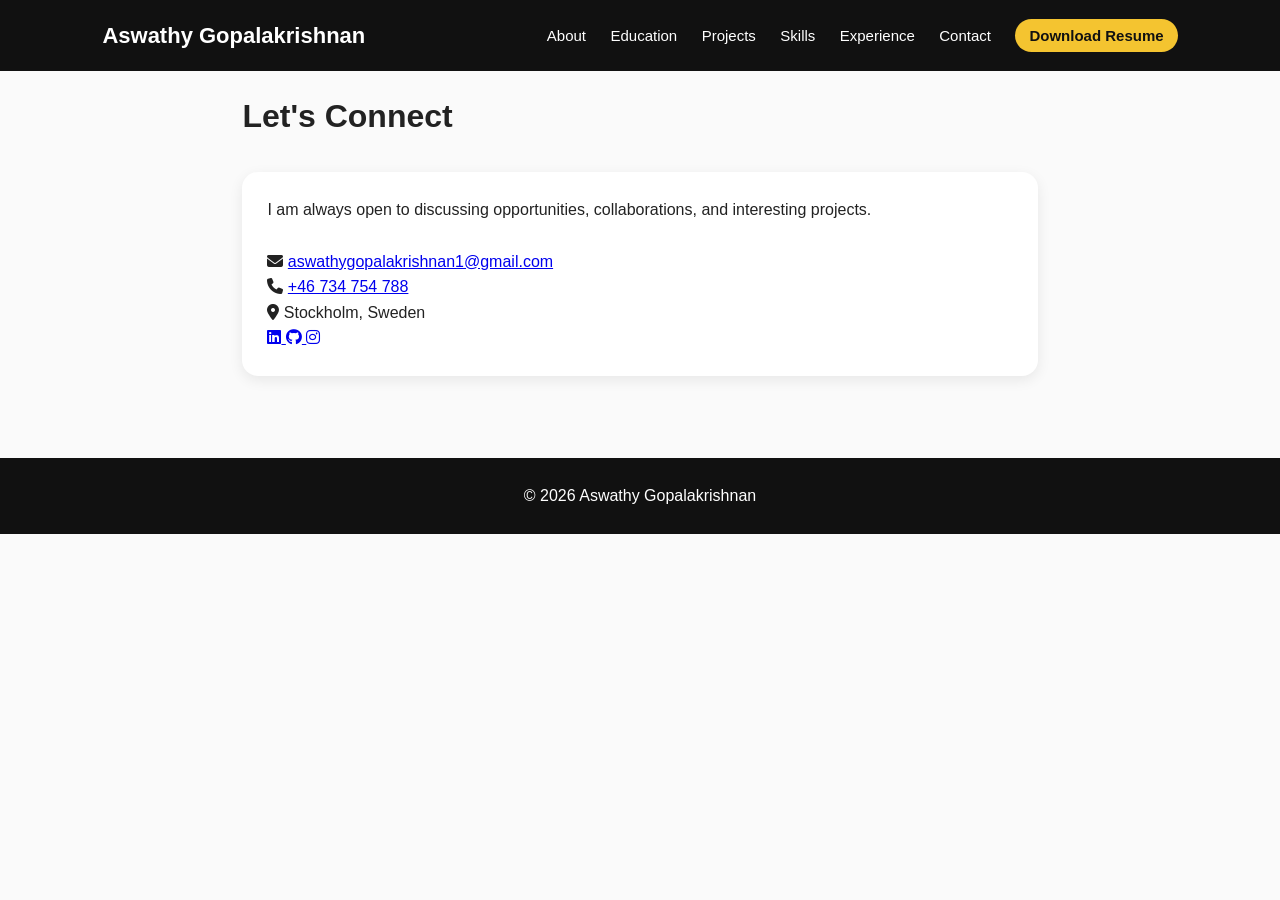
==== contact.html @ c3a0451f "Remove 'AI Engineer' from logo text" ====
<!DOCTYPE html>
<html lang="en">

<head>
    <meta charset="UTF-8">
    <meta name="viewport" content="width=device-width, initial-scale=1.0">
    <title>Contact | Aswathy Gopalakrishnan</title>

    <link rel="stylesheet" href="style.css">

    <!-- Font Awesome Icons -->
    <link rel="stylesheet"
          href="https://cdnjs.cloudflare.com/ajax/libs/font-awesome/6.5.1/css/all.min.css">
</head>

<body>

<header>
    <div class="logo">Aswathy Gopalakrishnan</div>

    <nav>
        <a href="index.html">About</a>
        <a href="education.html">Education</a>
        <a href="projects.html">Projects</a>
        <a href="skills.html">Skills</a>
        <a href="experience.html">Experience</a>
        <a href="contact.html">Contact</a>

        <a class="resume-btn"
           href="Aswathy_Gopalakrishnan_Resume.pdf"
           download>
            Download Resume
        </a>
    </nav>
</header>

<section class="container">

    <h1 class="section-title">Let's Connect</h1>

    <div class="card contact-card">

        <p>
            I am always open to discussing opportunities,
            collaborations, and interesting projects.
        </p>

        <br>

        <div class="contact-item">
            <i class="fas fa-envelope"></i>
            <a href="mailto:aswathygopalakrishnan1@gmail.com">
                aswathygopalakrishnan1@gmail.com
            </a>
        </div>

        <div class="contact-item">
            <i class="fas fa-phone"></i>
            <a href="tel:+46734754788">
                +46 734 754 788
            </a>
        </div>

        <div class="contact-item">
            <i class="fas fa-location-dot"></i>
            <span>Stockholm, Sweden</span>
        </div>

        <div class="social-icons">

            <a href="https://www.linkedin.com/in/aswathy-gopalakrishnan-ai/"
               target="_blank"
               title="LinkedIn">

                <i class="fab fa-linkedin"></i>

            </a>

            <a href="https://github.com/aswathy2410"
               target="_blank"
               title="GitHub">

                <i class="fab fa-github"></i>

            </a>

            <a href="https://www.instagram.com/dreamy.hue/"
               target="_blank"
               title="Instagram">

                <i class="fab fa-instagram"></i>

            </a>

        </div>

    </div>

</section>

<footer>
    <p>© 2026 Aswathy Gopalakrishnan</p>
</footer>

</body>
</html>
---- style.css ----
* {
  margin: 0;
  padding: 0;
  box-sizing: border-box;
}

body {
  font-family: Arial, sans-serif;
  background: #fafafa;
  color: #222;
  line-height: 1.6;
}

header {
  background: #111;
  color: white;
  padding: 18px 8%;
  display: flex;
  justify-content: space-between;
  align-items: center;
  flex-wrap: wrap;
}

.logo {
  font-size: 22px;
  font-weight: bold;
}

nav a {
  color: white;
  text-decoration: none;
  margin-left: 20px;
  font-size: 15px;
}

.resume-btn {
  background: #f4c430;
  color: #111;
  padding: 8px 14px;
  border-radius: 20px;
  font-weight: bold;
}

.container {
  max-width: 1000px;
  margin: auto;
  padding: 20px 8%;
}

.hero {
  display: grid;
  grid-template-columns: 2fr 1fr;
  gap: 50px;
  align-items: center;
}

.hero h1 {
  font-size: 42px;
  margin-bottom: 10px;
}

.hero h2 {
  font-size: 22px;
  color: #666;
  margin-bottom: 20px;
}

.hero-image {
    display: flex;
    justify-content: center;
    align-items: flex-start;
}

.hero-image img {
    width: 280px;
    max-width: 100%;
    border-radius: 20px;
}

.section-title {
  font-size: 32px;
  margin-bottom: 30px;
}

.card {
  background: white;
  padding: 25px;
  margin-bottom: 22px;
  border-radius: 16px;
  box-shadow: 0 4px 14px rgba(0,0,0,0.08);
}

.card h3 {
  margin-bottom: 10px;
}

.tags {
  margin-top: 12px;
  color: #555;
  font-weight: bold;
}

.grid {
  display: grid;
  grid-template-columns: repeat(auto-fit, minmax(220px, 1fr));
  gap: 20px;
}

.social-links a {
  display: inline-block;
  margin-right: 15px;
  margin-top: 10px;
  color: #111;
  font-weight: bold;
}
.project-img {
    width: 100%;
    height: 180px;
    object-fit: cover;
    border-radius: 14px;
    margin-bottom: 18px;
    background: #f0f0f0;
}

.project-link {
    display: inline-block;
    margin-top: 14px;
    text-decoration: none;
}
footer {
  text-align: center;
  padding: 25px;
  background: #111;
  color: white;
  margin-top: 40px;
}

@media (max-width: 700px) {
  .hero {
    grid-template-columns: 1fr;
  }

  nav {
    margin-top: 15px;
  }

  nav a {
    display: inline-block;
    margin: 8px 10px 0 0;
  }

  .hero h1 {
    font-size: 34px;
  }
}
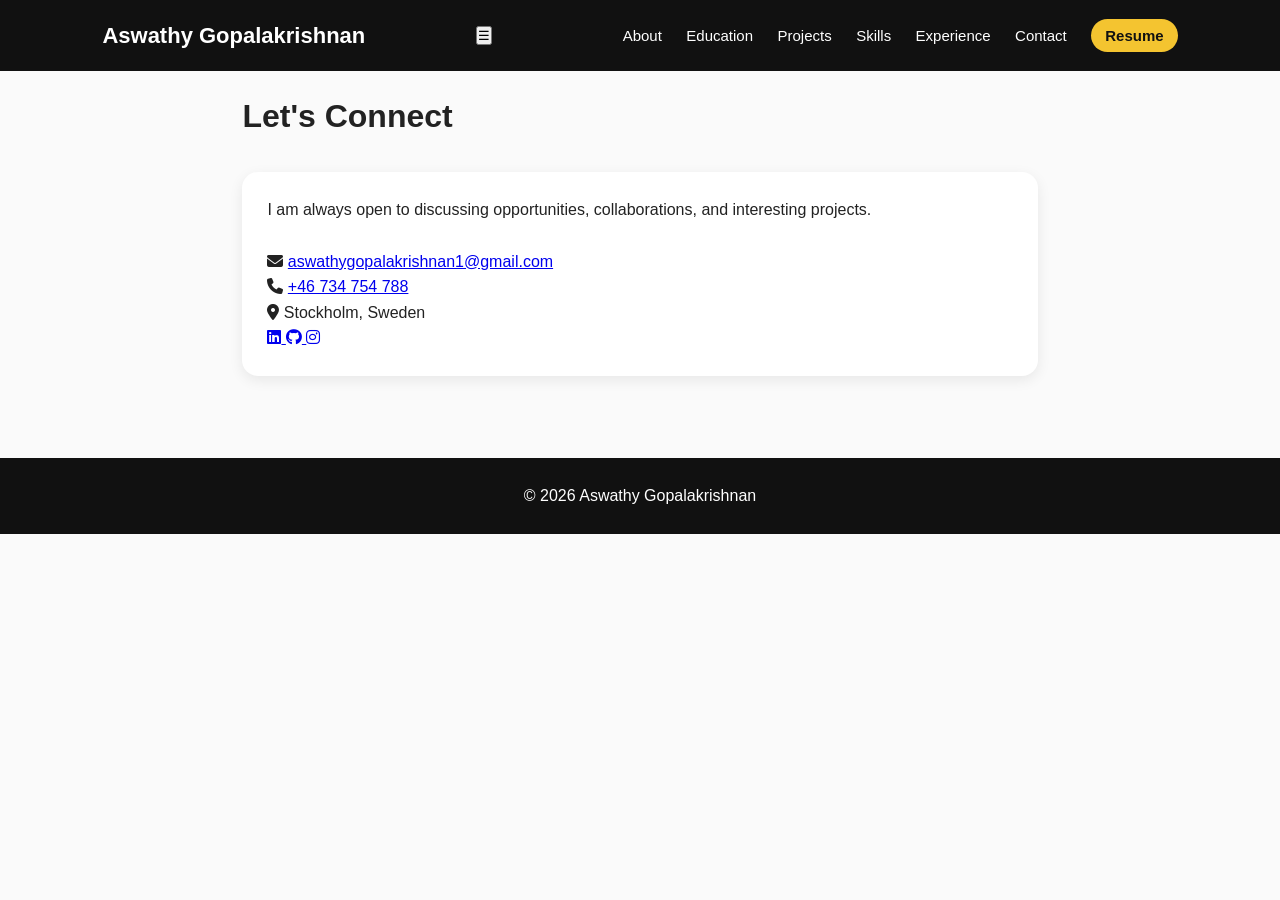
==== commit 0670ef77: "Refactor header and navigation structure" ====
--- a/contact.html
+++ b/contact.html
@@ -16,9 +16,17 @@
 <body>
 
 <header>
-    <div class="logo">Aswathy Gopalakrishnan</div>
 
-    <nav>
+    <div class="logo">
+        Aswathy Gopalakrishnan
+    </div>
+
+    <button class="menu-toggle" onclick="toggleMenu()">
+        ☰
+    </button>
+
+    <nav id="navbar">
+
         <a href="index.html">About</a>
         <a href="education.html">Education</a>
         <a href="projects.html">Projects</a>
@@ -29,9 +37,11 @@
         <a class="resume-btn"
            href="Aswathy_Gopalakrishnan_Resume.pdf"
            download>
-            Download Resume
+            Resume
         </a>
+
     </nav>
+
 </header>
 
 <section class="container">
--- a/style.css
+++ b/style.css
@@ -140,6 +140,7 @@
   .hero {
     grid-template-columns: 1fr;
   }
+  
 
   nav {
     margin-top: 15px;
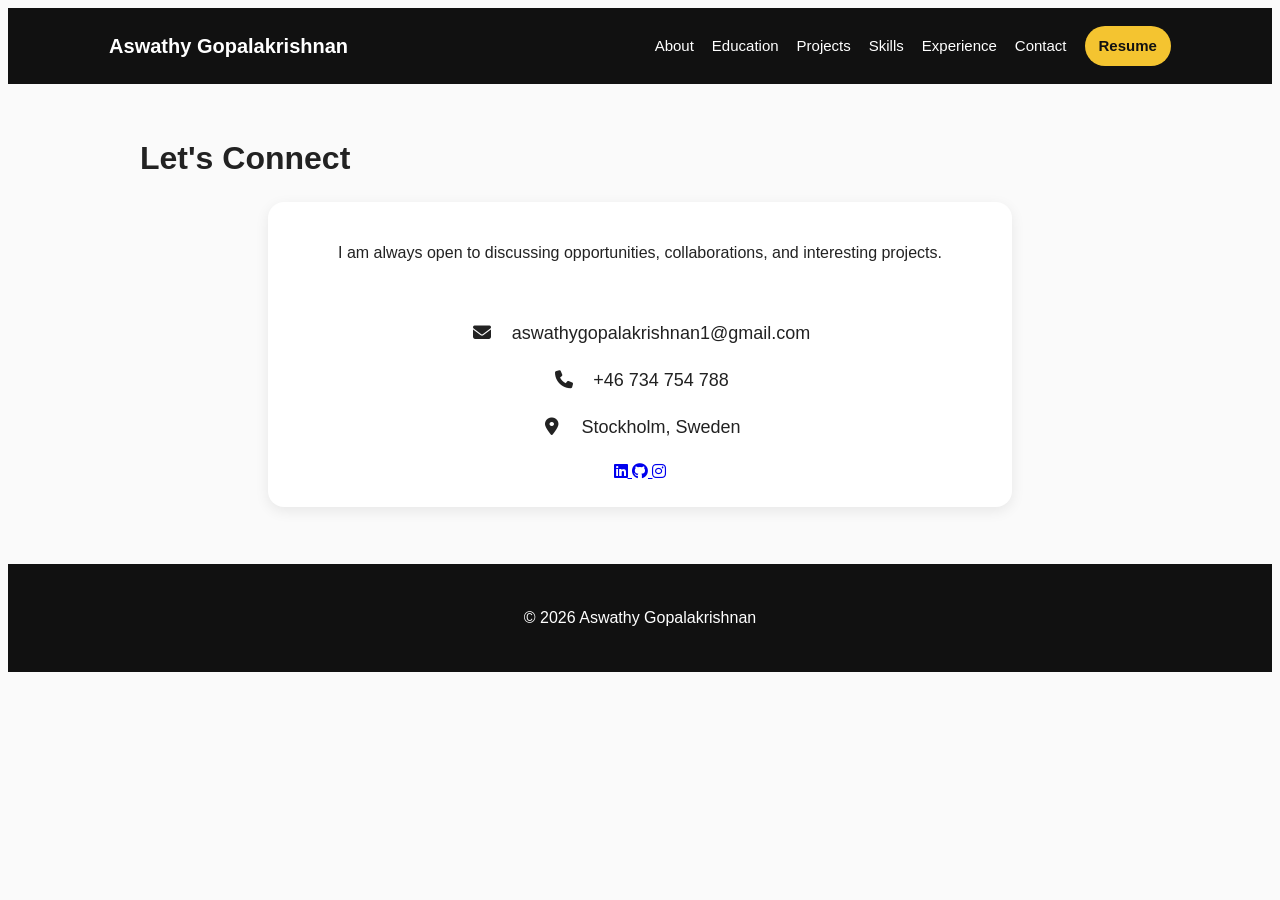
==== commit 1c99e1b9: "Change menu toggle class from 'show' to 'active'" ====
--- a/contact.html
+++ b/contact.html
@@ -111,7 +111,12 @@
 <footer>
     <p>© 2026 Aswathy Gopalakrishnan</p>
 </footer>
-
+<script>
+function toggleMenu() {
+    const nav = document.getElementById("navbar");
+    nav.classList.toggle("active");
+}
+</script>
 </body>
 </html>
 
--- a/style.css
+++ b/style.css
@@ -1,4 +1,4 @@
-
+```css
 * {
   margin: 0;
   padding: 0;
@@ -11,6 +11,8 @@
   color: #222;
   line-height: 1.6;
 }
+
+/* Header and Navigation */
 
 header {
   background: #111;
@@ -19,33 +21,56 @@
   display: flex;
   justify-content: space-between;
   align-items: center;
-  flex-wrap: wrap;
+  position: relative;
+  flex-wrap: nowrap;
 }
 
 .logo {
-  font-size: 22px;
+  font-size: 20px;
   font-weight: bold;
+}
+
+nav {
+  display: flex;
+  align-items: center;
+  gap: 18px;
 }
 
 nav a {
   color: white;
   text-decoration: none;
-  margin-left: 20px;
   font-size: 15px;
 }
 
+nav a:hover {
+  color: #f4c430;
+}
+
+.menu-toggle {
+  display: none;
+  background: none;
+  border: none;
+  color: white;
+  font-size: 30px;
+  cursor: pointer;
+}
+
 .resume-btn {
+  display: inline-block;
   background: #f4c430;
-  color: #111;
+  color: #111 !important;
   padding: 8px 14px;
   border-radius: 20px;
   font-weight: bold;
-}
+  text-decoration: none;
+}
+
+/* Layout */
 
 .container {
   max-width: 1000px;
   margin: auto;
-  padding: 20px 8%;
+  padding: 22px 8%;
 }
 
 .hero {
@@ -66,33 +91,56 @@
   margin-bottom: 20px;
 }
 
+.hero-content p {
+  margin-bottom: 18px;
+  line-height: 1.8;
+}
+
 .hero-image {
-    display: flex;
-    justify-content: center;
-    align-items: flex-start;
+  display: flex;
+  justify-content: center;
+  align-items: flex-start;
 }
 
 .hero-image img {
-    width: 280px;
-    max-width: 100%;
-    border-radius: 20px;
-}
+  width: 260px;
+  max-width: 100%;
+  border-radius: 20px;
+}
+
+/* Sections */
 
 .section-title {
   font-size: 32px;
-  margin-bottom: 30px;
+  margin-bottom: 18px;
 }
 
 .card {
   background: white;
-  padding: 25px;
-  margin-bottom: 22px;
+  padding: 22px;
+  margin-bottom: 18px;
   border-radius: 16px;
   box-shadow: 0 4px 14px rgba(0,0,0,0.08);
 }
 
+.card h2 {
+  margin-bottom: 10px;
+}
+
 .card h3 {
   margin-bottom: 10px;
+}
+
+.card p {
+  margin-bottom: 10px;
+}
+
+.card ul {
+  padding-left: 20px;
+}
+
+.card li {
+  margin-bottom: 8px;
 }
 
 .tags {
@@ -101,59 +149,167 @@
   font-weight: bold;
 }
 
+/* Grid */
+
 .grid {
   display: grid;
   grid-template-columns: repeat(auto-fit, minmax(220px, 1fr));
   gap: 20px;
 }
 
-.social-links a {
+/* Project Page */
+
+.project-img {
+  width: 100%;
+  height: 180px;
+  object-fit: cover;
+  border-radius: 14px;
+  margin-bottom: 18px;
+  background: #f0f0f0;
+}
+
+.project-link {
   display: inline-block;
-  margin-right: 15px;
   margin-top: 10px;
-  color: #111;
-  font-weight: bold;
-}
-.project-img {
-    width: 100%;
-    height: 180px;
-    object-fit: cover;
-    border-radius: 14px;
-    margin-bottom: 18px;
-    background: #f0f0f0;
-}
-
-.project-link {
-    display: inline-block;
-    margin-top: 14px;
-    text-decoration: none;
-}
+  text-decoration: none;
+}
+
+/* Contact Page */
+
+.contact-card {
+  text-align: center;
+  max-width: 700px;
+  margin: auto;
+}
+
+.contact-item {
+  margin: 18px 0;
+  font-size: 18px;
+}
+
+.contact-item i {
+  margin-right: 12px;
+  width: 25px;
+}
+
+.contact-item a {
+  text-decoration: none;
+  color: #222;
+}
+
+.social-grid {
+  display: grid;
+  grid-template-columns: repeat(auto-fit, minmax(160px, 1fr));
+  gap: 24px;
+  margin-top: 35px;
+}
+
+.social-card {
+  text-decoration: none;
+  color: #222;
+  background: white;
+  padding: 30px 20px;
+  border-radius: 16px;
+  text-align: center;
+  box-shadow: 0 4px 14px rgba(0,0,0,0.08);
+  transition: all 0.3s ease;
+}
+
+.social-card:hover {
+  transform: translateY(-5px);
+}
+
+.social-card i {
+  font-size: 52px;
+  margin-bottom: 15px;
+}
+
+.social-card h3 {
+  margin-bottom: 8px;
+}
+
+.social-card p {
+  color: #666;
+  font-size: 14px;
+}
+
+/* Footer */
+
 footer {
   text-align: center;
   padding: 25px;
   background: #111;
   color: white;
-  margin-top: 40px;
-}
-
-@media (max-width: 700px) {
+  margin-top: 35px;
+}
+
+/* Mobile */
+
+@media (max-width: 900px) {
+  header {
+    padding: 16px 6%;
+  }
+
+  .logo {
+    font-size: 16px;
+    max-width: 75%;
+  }
+
+  .menu-toggle {
+    display: block;
+  }
+
+  nav {
+    display: none;
+    position: absolute;
+    top: 68px;
+    right: 6%;
+    background: #111;
+    width: 230px;
+    padding: 20px;
+    border-radius: 12px;
+    flex-direction: column;
+    align-items: flex-start;
+    gap: 14px;
+    z-index: 1000;
+    box-shadow: 0 8px 24px rgba(0,0,0,0.25);
+  }
+
+  nav.active {
+    display: flex;
+  }
+
+  nav a {
+    width: 100%;
+  }
+
   .hero {
     grid-template-columns: 1fr;
-  }
-  
-
-  nav {
-    margin-top: 15px;
-  }
-
-  nav a {
-    display: inline-block;
-    margin: 8px 10px 0 0;
+    gap: 30px;
   }
 
   .hero h1 {
     font-size: 34px;
   }
-}
-
-
+
+  .hero h2 {
+    font-size: 20px;
+  }
+
+  .hero-image {
+    justify-content: flex-start;
+  }
+
+  .hero-image img {
+    width: 220px;
+  }
+
+  .container {
+    padding: 22px 6%;
+  }
+
+  .section-title {
+    font-size: 28px;
+  }
+}
+```
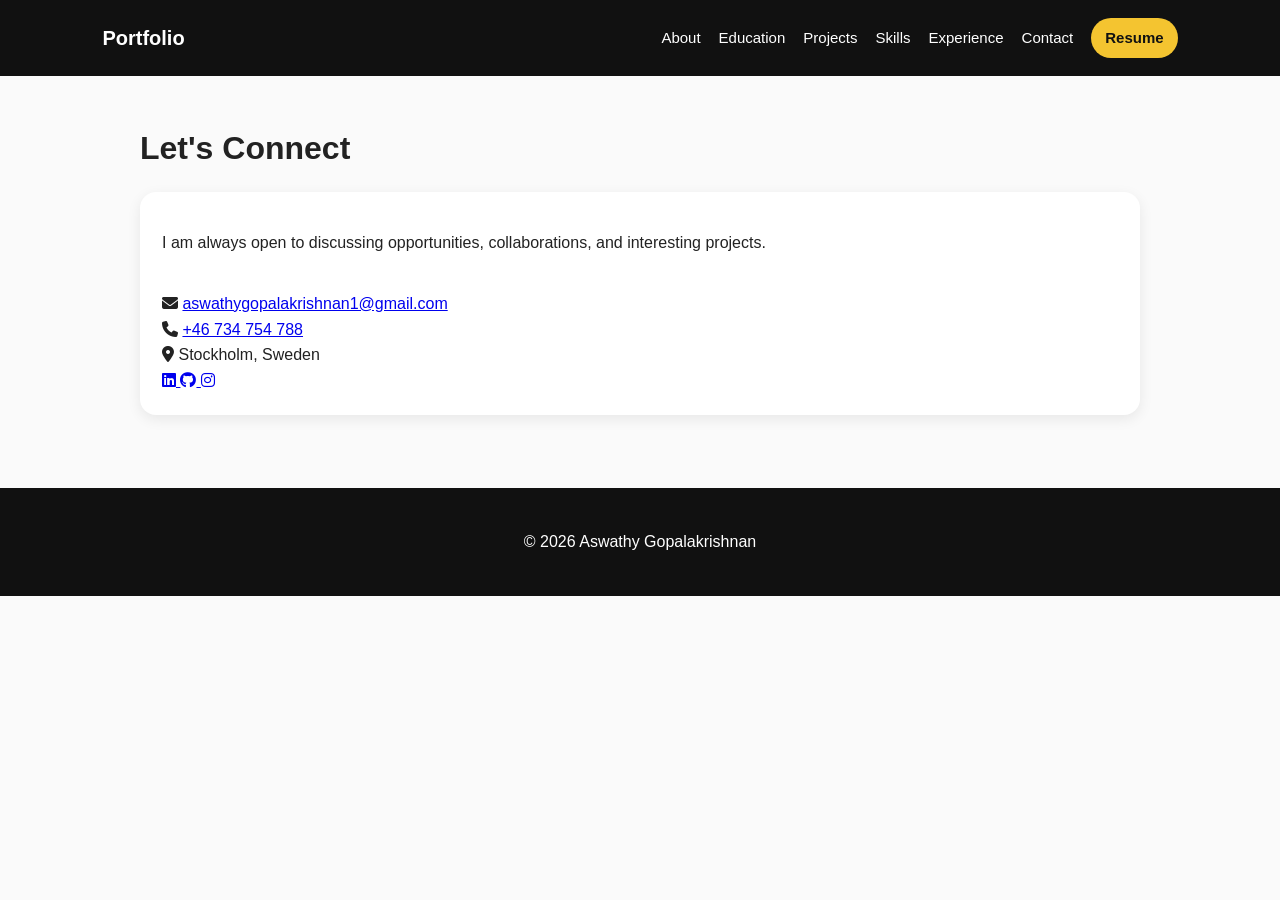
==== commit 20b16f0c: "Update header logo text to 'Portfolio'" ====
--- a/contact.html
+++ b/contact.html
@@ -18,7 +18,7 @@
 <header>
 
     <div class="logo">
-        Aswathy Gopalakrishnan
+        Portfolio
     </div>
 
     <button class="menu-toggle" onclick="toggleMenu()">
--- a/style.css
+++ b/style.css
@@ -24,7 +24,12 @@
   position: relative;
   flex-wrap: nowrap;
 }
-
+html, body {
+  width: 100%;
+  margin: 0;
+  padding: 0;
+  overflow-x: hidden;
+}
 .logo {
   font-size: 20px;
   font-weight: bold;
@@ -70,7 +75,7 @@
 .container {
   max-width: 1000px;
   margin: auto;
-  padding: 22px 8%;
+  padding: 20px 8%;
 }
 
 .hero {
@@ -172,65 +177,6 @@
   display: inline-block;
   margin-top: 10px;
   text-decoration: none;
-}
-
-/* Contact Page */
-
-.contact-card {
-  text-align: center;
-  max-width: 700px;
-  margin: auto;
-}
-
-.contact-item {
-  margin: 18px 0;
-  font-size: 18px;
-}
-
-.contact-item i {
-  margin-right: 12px;
-  width: 25px;
-}
-
-.contact-item a {
-  text-decoration: none;
-  color: #222;
-}
-
-.social-grid {
-  display: grid;
-  grid-template-columns: repeat(auto-fit, minmax(160px, 1fr));
-  gap: 24px;
-  margin-top: 35px;
-}
-
-.social-card {
-  text-decoration: none;
-  color: #222;
-  background: white;
-  padding: 30px 20px;
-  border-radius: 16px;
-  text-align: center;
-  box-shadow: 0 4px 14px rgba(0,0,0,0.08);
-  transition: all 0.3s ease;
-}
-
-.social-card:hover {
-  transform: translateY(-5px);
-}
-
-.social-card i {
-  font-size: 52px;
-  margin-bottom: 15px;
-}
-
-.social-card h3 {
-  margin-bottom: 8px;
-}
-
-.social-card p {
-  color: #666;
-  font-size: 14px;
 }
 
 /* Footer */
@@ -305,7 +251,7 @@
   }
 
   .container {
-    padding: 22px 6%;
+    padding: 20px 6%;
   }
 
   .section-title {
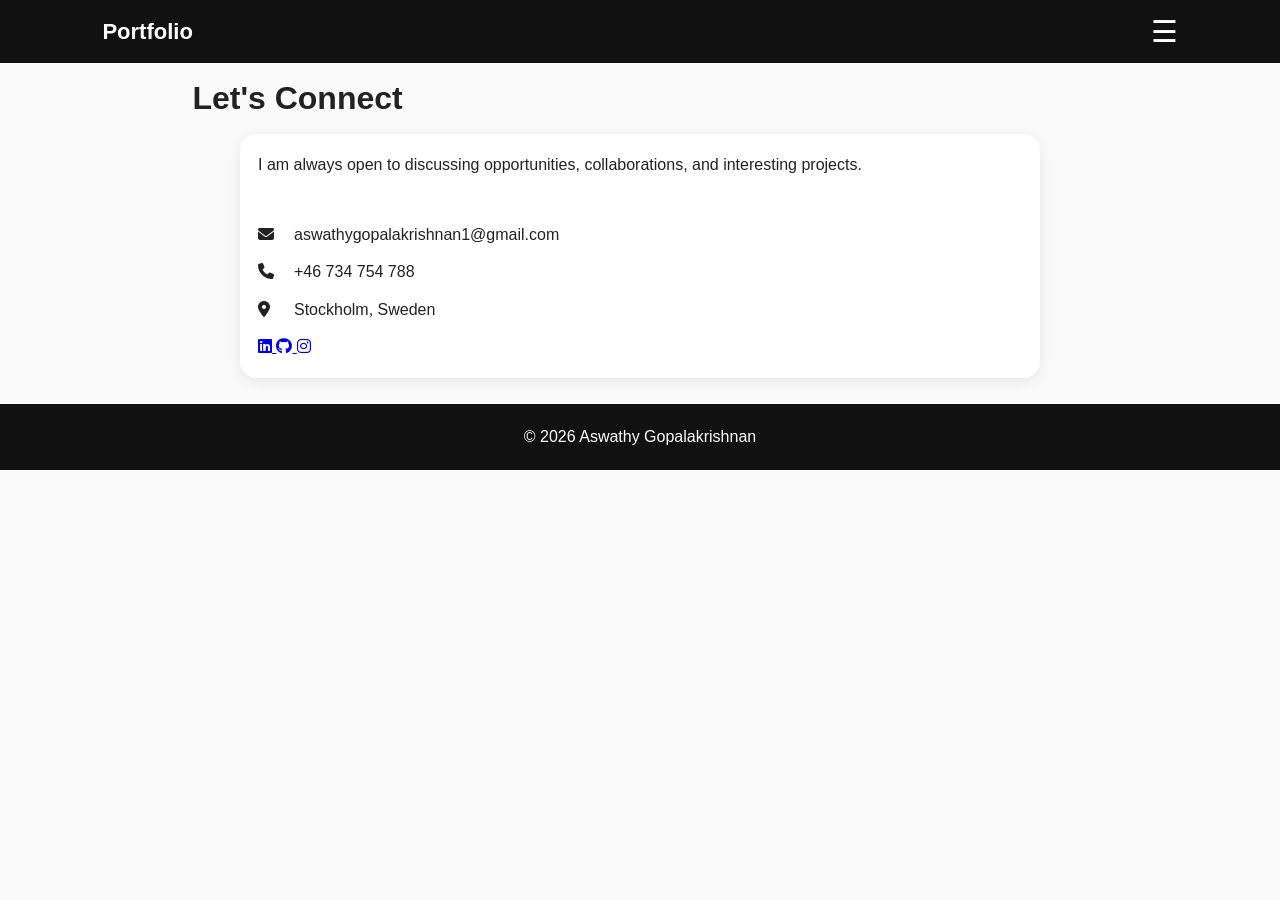
==== commit edd90e4a: "Update resume link to new file name" ====
--- a/contact.html
+++ b/contact.html
@@ -35,7 +35,7 @@
         <a href="contact.html">Contact</a>
 
         <a class="resume-btn"
-           href="Aswathy_Gopalakrishnan_Resume.pdf"
+           href="Aswathy Gopalakrishnan Resume 2026.pdf"
            download>
             Resume
         </a>
--- a/style.css
+++ b/style.css
@@ -1,50 +1,56 @@
-```css
 * {
   margin: 0;
   padding: 0;
   box-sizing: border-box;
 }
 
+html,
 body {
-  font-family: Arial, sans-serif;
+  width: 100%;
+  overflow-x: hidden;
+}
+
+body {
+  font-family: Arial, Helvetica, sans-serif;
   background: #fafafa;
   color: #222;
   line-height: 1.6;
 }
 
-/* Header and Navigation */
+/* Header */
 
 header {
+  width: 100%;
   background: #111;
   color: white;
-  padding: 18px 8%;
+  padding: 14px 8%;
   display: flex;
   justify-content: space-between;
   align-items: center;
-  position: relative;
-  flex-wrap: nowrap;
-}
-html, body {
-  width: 100%;
-  margin: 0;
-  padding: 0;
-  overflow-x: hidden;
-}
+  position: sticky;
+  top: 0;
+  z-index: 1000;
+}
+
 .logo {
-  font-size: 20px;
-  font-weight: bold;
-}
+  font-size: 22px;
+  font-weight: 700;
+  white-space: nowrap;
+}
+
+/* Navigation */
 
 nav {
   display: flex;
   align-items: center;
-  gap: 18px;
+  gap: 12px;
 }
 
 nav a {
   color: white;
   text-decoration: none;
-  font-size: 15px;
+  font-size: 14px;
+  white-space: nowrap;
 }
 
 nav a:hover {
@@ -53,8 +59,8 @@
 
 .menu-toggle {
   display: none;
-  background: none;
   border: none;
+  background: transparent;
   color: white;
   font-size: 30px;
   cursor: pointer;
@@ -64,80 +70,88 @@
   display: inline-block;
   background: #f4c430;
   color: #111 !important;
-  padding: 8px 14px;
+  padding: 7px 13px;
   border-radius: 20px;
-  font-weight: bold;
+  font-weight: 600;
   text-decoration: none;
+  white-space: nowrap;
+  width: fit-content;
 }
 
 /* Layout */
 
 .container {
-  max-width: 1000px;
+  max-width: 1100px;
   margin: auto;
-  padding: 20px 8%;
-}
+  padding: 10px 8%;
+}
+
+.section-title {
+  font-size: 32px;
+  margin-bottom: 10px;
+}
+
+/* Hero */
 
 .hero {
   display: grid;
   grid-template-columns: 2fr 1fr;
-  gap: 50px;
-  align-items: center;
+  gap: 70px;
+  align-items: start;
+  padding-top: 12px;
+  padding-bottom: 10px;
+}
+
+.hero-content {
+  max-width: 800px;
 }
 
 .hero h1 {
   font-size: 42px;
-  margin-bottom: 10px;
+  margin-bottom: 6px;
 }
 
 .hero h2 {
   font-size: 22px;
   color: #666;
-  margin-bottom: 20px;
+  margin-bottom: 8px;
 }
 
 .hero-content p {
-  margin-bottom: 18px;
-  line-height: 1.8;
+  margin-bottom: 8px;
+  line-height: 1.65;
 }
 
 .hero-image {
   display: flex;
   justify-content: center;
   align-items: flex-start;
+  padding-top: 30px;
 }
 
 .hero-image img {
-  width: 260px;
+  width: 290px;
   max-width: 100%;
-  border-radius: 20px;
-}
-
-/* Sections */
-
-.section-title {
-  font-size: 32px;
-  margin-bottom: 18px;
-}
+  border-radius: 18px;
+}
+
+/* Cards */
 
 .card {
   background: white;
-  padding: 22px;
-  margin-bottom: 18px;
   border-radius: 16px;
+  padding: 18px;
+  margin-bottom: 12px;
   box-shadow: 0 4px 14px rgba(0,0,0,0.08);
 }
 
-.card h2 {
-  margin-bottom: 10px;
-}
-
+.card h2,
 .card h3 {
-  margin-bottom: 10px;
+  margin-bottom: 6px;
 }
 
 .card p {
-  margin-bottom: 10px;
+  margin-bottom: 6px;
 }
 
 .card ul {
@@ -145,62 +159,118 @@
 }
 
 .card li {
-  margin-bottom: 8px;
+  margin-bottom: 5px;
 }
 
 .tags {
-  margin-top: 12px;
-  color: #555;
-  font-weight: bold;
+  font-size: 14px;
+  color: #666;
+  font-weight: 600;
+  margin-top: 6px;
 }
 
 /* Grid */
 
 .grid {
   display: grid;
-  grid-template-columns: repeat(auto-fit, minmax(220px, 1fr));
-  gap: 20px;
-}
-
-/* Project Page */
+  gap: 14px;
+  grid-template-columns: repeat(auto-fit, minmax(250px, 1fr));
+}
+
+/* Projects */
 
 .project-img {
   width: 100%;
-  height: 180px;
+  height: 170px;
   object-fit: cover;
-  border-radius: 14px;
-  margin-bottom: 18px;
+  border-radius: 12px;
+  margin-bottom: 12px;
   background: #f0f0f0;
 }
 
 .project-link {
   display: inline-block;
-  margin-top: 10px;
+  margin-top: 6px;
+}
+
+/* Contact */
+
+.contact-card {
+  max-width: 800px;
+  margin: auto;
+  text-align: left;
+}
+
+.contact-item {
+  display: flex;
+  align-items: flex-start;
+  gap: 12px;
+  margin: 12px 0;
+}
+
+.contact-item i {
+  width: 24px;
+  margin-top: 4px;
+  flex-shrink: 0;
+}
+
+.contact-item a,
+.contact-item span {
+  color: #222;
   text-decoration: none;
+  overflow-wrap: anywhere;
+  word-break: break-word;
+}
+
+.social-grid {
+  display: grid;
+  grid-template-columns: repeat(auto-fit, minmax(160px, 1fr));
+  gap: 14px;
+  margin-top: 18px;
+}
+
+.social-card {
+  text-decoration: none;
+  color: #222;
+  background: white;
+  border-radius: 16px;
+  padding: 18px;
+  box-shadow: 0 4px 14px rgba(0,0,0,0.08);
+  transition: 0.2s;
+}
+
+.social-card:hover {
+  transform: translateY(-3px);
+}
+
+.social-card i {
+  font-size: 40px;
+  margin-bottom: 8px;
+}
+
+.social-card h3 {
+  margin-bottom: 4px;
+}
+
+.social-card p {
+  color: #666;
+  font-size: 14px;
 }
 
 /* Footer */
 
 footer {
-  text-align: center;
-  padding: 25px;
+  width: 100%;
   background: #111;
   color: white;
-  margin-top: 35px;
-}
-
-/* Mobile */
-
-@media (max-width: 900px) {
-  header {
-    padding: 16px 6%;
-  }
-
-  .logo {
-    font-size: 16px;
-    max-width: 75%;
-  }
-
+  text-align: center;
+  padding: 20px;
+  margin-top: 16px;
+}
+
+/* Hamburger navigation */
+
+@media (max-width: 1700px) {
   .menu-toggle {
     display: block;
   }
@@ -208,16 +278,16 @@
   nav {
     display: none;
     position: absolute;
-    top: 68px;
-    right: 6%;
+    top: 62px;
+    right: 8%;
     background: #111;
     width: 230px;
-    padding: 20px;
+    padding: 16px;
     border-radius: 12px;
     flex-direction: column;
     align-items: flex-start;
-    gap: 14px;
-    z-index: 1000;
+    gap: 12px;
+    z-index: 1001;
     box-shadow: 0 8px 24px rgba(0,0,0,0.25);
   }
 
@@ -229,33 +299,78 @@
     width: 100%;
   }
 
+  nav .resume-btn {
+    width: auto;
+    padding: 7px 12px;
+    font-size: 14px;
+    border-radius: 18px;
+  }
+}
+
+/* Mobile */
+
+@media (max-width: 768px) {
+  header {
+    padding: 12px 6%;
+  }
+
+  .logo {
+    font-size: 18px;
+    max-width: 75%;
+    overflow: hidden;
+    text-overflow: ellipsis;
+  }
+
+  nav {
+    top: 58px;
+    right: 6%;
+    width: 220px;
+  }
+
+  .container {
+    padding: 8px 6%;
+  }
+
   .hero {
     grid-template-columns: 1fr;
-    gap: 30px;
+    gap: 14px;
   }
 
   .hero h1 {
-    font-size: 34px;
+    font-size: 32px;
   }
 
   .hero h2 {
-    font-size: 20px;
+    font-size: 18px;
   }
 
   .hero-image {
     justify-content: flex-start;
+    padding-top: 0;
   }
 
   .hero-image img {
     width: 220px;
   }
 
-  .container {
-    padding: 20px 6%;
-  }
-
   .section-title {
     font-size: 28px;
   }
-}
-```
+
+  .card {
+    padding: 16px;
+    margin-bottom: 10px;
+  }
+
+  .project-img {
+    height: 145px;
+  }
+
+  .social-grid {
+    grid-template-columns: 1fr;
+  }
+
+  footer {
+    margin-top: 12px;
+  }
+}
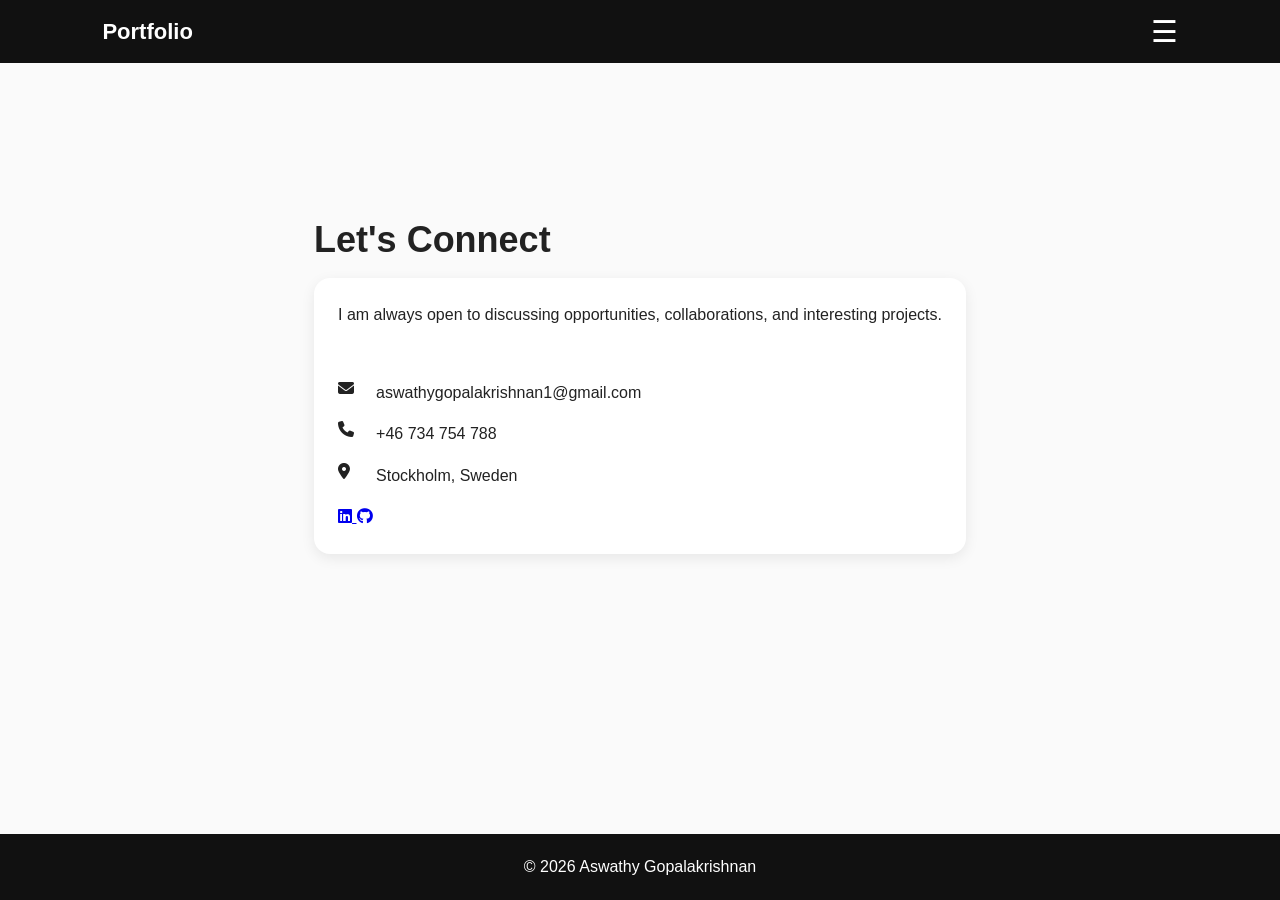
==== commit 95f1097d: "Update contact.html" ====
--- a/contact.html
+++ b/contact.html
@@ -94,14 +94,6 @@
 
             </a>
 
-            <a href="https://www.instagram.com/dreamy.hue/"
-               target="_blank"
-               title="Instagram">
-
-                <i class="fab fa-instagram"></i>
-
-            </a>
-
         </div>
 
     </div>
--- a/style.css
+++ b/style.css
@@ -1,32 +1,53 @@
+/* =========================
+   RESET
+========================= */
+
 * {
   margin: 0;
   padding: 0;
   box-sizing: border-box;
 }
 
-html,
+/* =========================
+   PAGE LAYOUT
+========================= */
+
+html {
+  height: 100%;
+}
+
 body {
-  width: 100%;
-  overflow-x: hidden;
-}
-
-body {
+  min-height: 100vh;
+  display: flex;
+  flex-direction: column;
+
   font-family: Arial, Helvetica, sans-serif;
   background: #fafafa;
   color: #222;
   line-height: 1.6;
-}
-
-/* Header */
+
+  overflow-x: hidden;
+}
+
+main {
+  flex: 1;
+}
+
+/* =========================
+   HEADER
+========================= */
 
 header {
   width: 100%;
   background: #111;
   color: white;
+
   padding: 14px 8%;
+
   display: flex;
   justify-content: space-between;
   align-items: center;
+
   position: sticky;
   top: 0;
   z-index: 1000;
@@ -38,18 +59,20 @@
   white-space: nowrap;
 }
 
-/* Navigation */
+/* =========================
+   NAVIGATION
+========================= */
 
 nav {
   display: flex;
   align-items: center;
-  gap: 12px;
+  gap: 18px;
 }
 
 nav a {
   color: white;
   text-decoration: none;
-  font-size: 14px;
+  font-size: 15px;
   white-space: nowrap;
 }
 
@@ -59,47 +82,54 @@
 
 .menu-toggle {
   display: none;
+  background: transparent;
   border: none;
-  background: transparent;
   color: white;
   font-size: 30px;
   cursor: pointer;
 }
 
+/* =========================
+   BUTTONS
+========================= */
+
 .resume-btn {
   display: inline-block;
+
   background: #f4c430;
   color: #111 !important;
-  padding: 7px 13px;
+
+  padding: 8px 14px;
+
   border-radius: 20px;
   font-weight: 600;
   text-decoration: none;
-  white-space: nowrap;
-  width: fit-content;
-}
-
-/* Layout */
+}
+
+/* =========================
+   CONTAINERS
+========================= */
 
 .container {
-  max-width: 1100px;
+  max-width: 1150px;
   margin: auto;
-  padding: 10px 8%;
+  padding: 15px 8%;
 }
 
 .section-title {
-  font-size: 32px;
+  font-size: 36px;
   margin-bottom: 10px;
 }
 
-/* Hero */
+/* =========================
+   HERO SECTION
+========================= */
 
 .hero {
   display: grid;
   grid-template-columns: 2fr 1fr;
-  gap: 70px;
+  gap: 60px;
   align-items: start;
-  padding-top: 12px;
-  padding-bottom: 10px;
 }
 
 .hero-content {
@@ -107,51 +137,54 @@
 }
 
 .hero h1 {
-  font-size: 42px;
-  margin-bottom: 6px;
+  font-size: 56px;
+  margin-bottom: 12px;
 }
 
 .hero h2 {
   font-size: 22px;
   color: #666;
-  margin-bottom: 8px;
+  margin-bottom: 25px;
 }
 
 .hero-content p {
-  margin-bottom: 8px;
-  line-height: 1.65;
+  margin-bottom: 18px;
+  font-size: 18px;
 }
 
 .hero-image {
   display: flex;
   justify-content: center;
   align-items: flex-start;
-  padding-top: 30px;
 }
 
 .hero-image img {
   width: 290px;
   max-width: 100%;
-  border-radius: 18px;
-}
-
-/* Cards */
+  border-radius: 20px;
+}
+
+/* =========================
+   CARDS
+========================= */
 
 .card {
   background: white;
+  padding: 24px;
   border-radius: 16px;
-  padding: 18px;
-  margin-bottom: 12px;
+
+  margin-bottom: 18px;
+
   box-shadow: 0 4px 14px rgba(0,0,0,0.08);
 }
 
 .card h2,
 .card h3 {
-  margin-bottom: 6px;
+  margin-bottom: 12px;
 }
 
 .card p {
-  margin-bottom: 6px;
+  margin-bottom: 10px;
 }
 
 .card ul {
@@ -159,44 +192,65 @@
 }
 
 .card li {
-  margin-bottom: 5px;
+  margin-bottom: 6px;
 }
 
 .tags {
-  font-size: 14px;
+  margin-top: 10px;
   color: #666;
   font-weight: 600;
-  margin-top: 6px;
-}
-
-/* Grid */
+}
+
+/* =========================
+   PROJECTS
+========================= */
+
+.project-grid {
+  display: grid;
+  grid-template-columns: repeat(2, 1fr);
+  gap: 20px;
+}
+
+.project-tile {
+  background: white;
+  padding: 22px;
+  border-radius: 16px;
+
+  box-shadow: 0 4px 14px rgba(0,0,0,0.08);
+
+  display: flex;
+  flex-direction: column;
+}
+
+.project-tile h3 {
+  margin-bottom: 10px;
+}
+
+.project-tile p {
+  margin-bottom: 12px;
+}
+
+.project-link {
+  margin-top: auto;
+  align-self: flex-start;
+}
+
+/* =========================
+   EDUCATION / SKILLS GRID
+========================= */
 
 .grid {
   display: grid;
-  gap: 14px;
+  gap: 20px;
   grid-template-columns: repeat(auto-fit, minmax(250px, 1fr));
 }
 
-/* Projects */
-
-.project-img {
-  width: 100%;
-  height: 170px;
-  object-fit: cover;
-  border-radius: 12px;
-  margin-bottom: 12px;
-  background: #f0f0f0;
-}
-
-.project-link {
-  display: inline-block;
-  margin-top: 6px;
-}
-
-/* Contact */
+/* =========================
+   CONTACT PAGE
+========================= */
 
 .contact-card {
-  max-width: 800px;
+  max-width: 850px;
   margin: auto;
   text-align: left;
 }
@@ -204,13 +258,12 @@
 .contact-item {
   display: flex;
   align-items: flex-start;
-  gap: 12px;
-  margin: 12px 0;
+  gap: 14px;
+  margin: 16px 0;
 }
 
 .contact-item i {
   width: 24px;
-  margin-top: 4px;
   flex-shrink: 0;
 }
 
@@ -218,24 +271,32 @@
 .contact-item span {
   color: #222;
   text-decoration: none;
+
+  word-break: break-word;
   overflow-wrap: anywhere;
-  word-break: break-word;
-}
+}
+
+/* =========================
+   SOCIAL LINKS
+========================= */
 
 .social-grid {
   display: grid;
-  grid-template-columns: repeat(auto-fit, minmax(160px, 1fr));
-  gap: 14px;
-  margin-top: 18px;
+  grid-template-columns: repeat(auto-fit, minmax(170px, 1fr));
+  gap: 16px;
+  margin-top: 20px;
 }
 
 .social-card {
+  background: white;
+  border-radius: 16px;
+  padding: 20px;
+
   text-decoration: none;
   color: #222;
-  background: white;
-  border-radius: 16px;
-  padding: 18px;
+
   box-shadow: 0 4px 14px rgba(0,0,0,0.08);
+
   transition: 0.2s;
 }
 
@@ -249,7 +310,7 @@
 }
 
 .social-card h3 {
-  margin-bottom: 4px;
+  margin-bottom: 5px;
 }
 
 .social-card p {
@@ -257,37 +318,73 @@
   font-size: 14px;
 }
 
-/* Footer */
+/* =========================
+   OPPORTUNITY CARD
+========================= */
+
+.opportunity-card {
+  background: white;
+  padding: 20px;
+  border-radius: 16px;
+
+  margin-top: 20px;
+
+  box-shadow: 0 4px 14px rgba(0,0,0,0.08);
+}
+
+.opportunity-card h3 {
+  margin-bottom: 10px;
+}
+
+.opportunity-card p {
+  margin-bottom: 15px;
+}
+
+/* =========================
+   FOOTER
+========================= */
 
 footer {
-  width: 100%;
   background: #111;
   color: white;
+
   text-align: center;
+
   padding: 20px;
-  margin-top: 16px;
-}
-
-/* Hamburger navigation */
+
+  margin-top: auto;
+}
+
+/* =========================
+   HAMBURGER MENU
+========================= */
 
 @media (max-width: 1700px) {
+
   .menu-toggle {
     display: block;
   }
 
   nav {
     display: none;
+
     position: absolute;
-    top: 62px;
+    top: 65px;
     right: 8%;
+
+    width: 230px;
+
     background: #111;
-    width: 230px;
-    padding: 16px;
+
+    padding: 18px;
+
     border-radius: 12px;
+
     flex-direction: column;
     align-items: flex-start;
-    gap: 12px;
-    z-index: 1001;
+
+    gap: 14px;
+
     box-shadow: 0 8px 24px rgba(0,0,0,0.25);
   }
 
@@ -298,79 +395,77 @@
   nav a {
     width: 100%;
   }
-
-  nav .resume-btn {
-    width: auto;
-    padding: 7px 12px;
-    font-size: 14px;
-    border-radius: 18px;
-  }
-}
-
-/* Mobile */
+}
+
+/* =========================
+   TABLET
+========================= */
+
+@media (max-width: 992px) {
+
+  .hero {
+    grid-template-columns: 1fr;
+    gap: 30px;
+  }
+
+  .hero-image {
+    justify-content: flex-start;
+  }
+
+  .project-grid {
+    grid-template-columns: 1fr;
+  }
+}
+
+/* =========================
+   MOBILE
+========================= */
 
 @media (max-width: 768px) {
+
   header {
     padding: 12px 6%;
   }
 
   .logo {
     font-size: 18px;
-    max-width: 75%;
-    overflow: hidden;
-    text-overflow: ellipsis;
-  }
-
-  nav {
-    top: 58px;
-    right: 6%;
-    width: 220px;
   }
 
   .container {
-    padding: 8px 6%;
-  }
-
-  .hero {
-    grid-template-columns: 1fr;
-    gap: 14px;
+    padding: 12px 6%;
   }
 
   .hero h1 {
-    font-size: 32px;
+    font-size: 40px;
   }
 
   .hero h2 {
     font-size: 18px;
   }
 
-  .hero-image {
-    justify-content: flex-start;
-    padding-top: 0;
+  .hero-content p {
+    font-size: 16px;
   }
 
   .hero-image img {
+    width: 230px;
+  }
+
+  nav {
     width: 220px;
+    right: 6%;
   }
 
   .section-title {
-    font-size: 28px;
-  }
-
-  .card {
-    padding: 16px;
-    margin-bottom: 10px;
-  }
-
-  .project-img {
-    height: 145px;
+    font-size: 30px;
+  }
+
+  .card,
+  .project-tile {
+    padding: 18px;
   }
 
   .social-grid {
     grid-template-columns: 1fr;
   }
-
-  footer {
-    margin-top: 12px;
-  }
-}
+}
